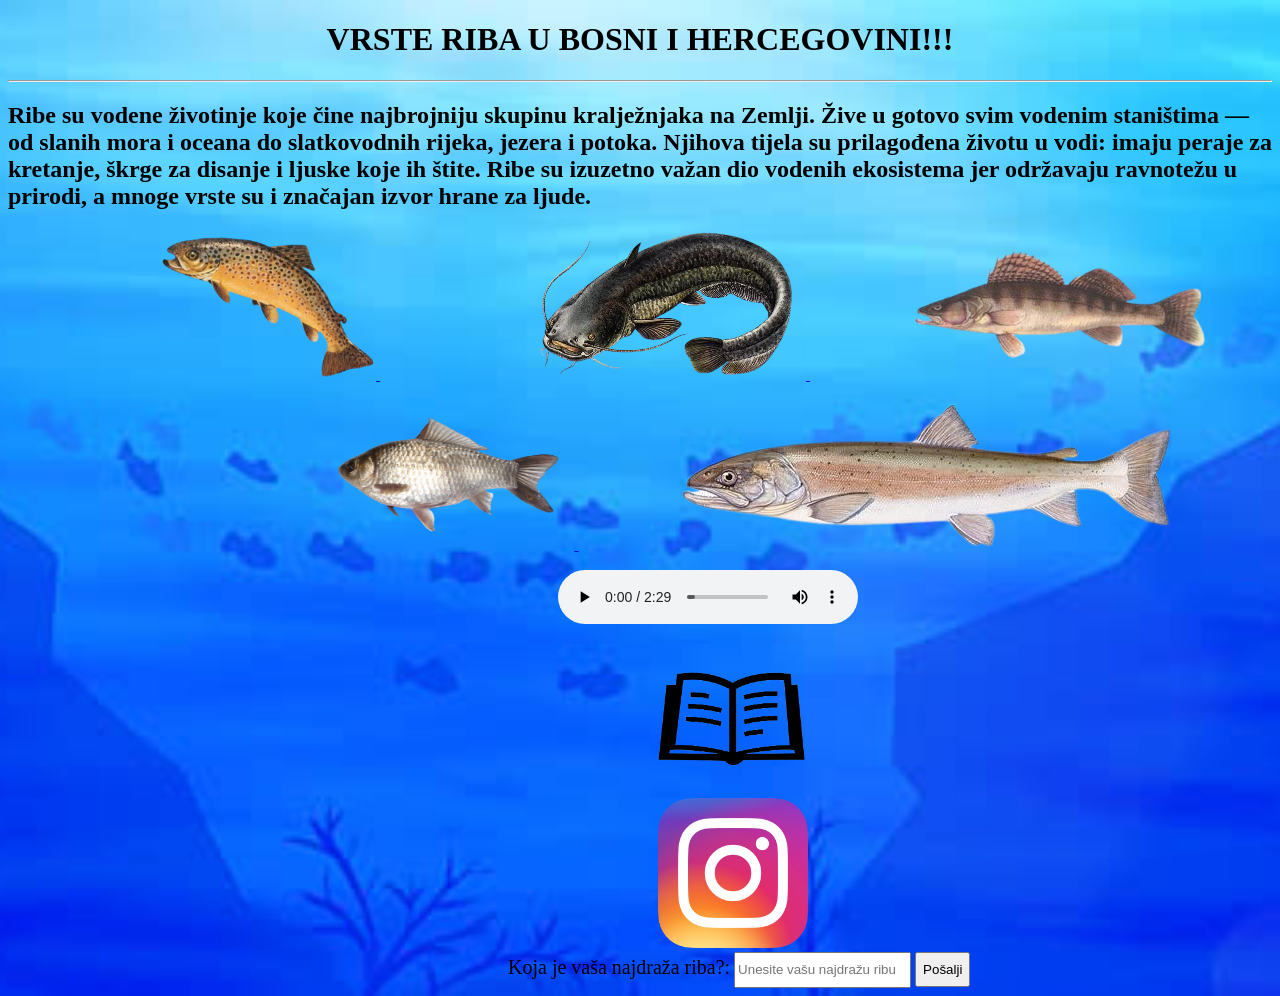
==== index.html @ c349a0e7 "Add files via upload" ====
<!DOCTYPE html>

<html>

<head>
<title>
    Darisova stranica o ribama
</title>

</head>


<body>

   <style>
    body {
      background-image: url('pngtree-the-fishes-under-the-sea-background-image_444794.jpg');
      background-size: cover;
      background-repeat: no-repeat;
      background-position: center;
    }
  </style>

  
</body>


   <h1 align="center"> VRSTE RIBA U BOSNI I HERCEGOVINI!!!</h1>
   <hr>
<h2> Ribe su vodene životinje koje čine najbrojniju skupinu kralježnjaka na Zemlji. Žive u gotovo svim vodenim staništima — od slanih mora i oceana do slatkovodnih rijeka, jezera i potoka. Njihova tijela su prilagođena životu u vodi: imaju peraje za kretanje, škrge za disanje i ljuske koje ih štite. Ribe su izuzetno važan dio vodenih ekosistema jer održavaju ravnotežu u prirodi, a mnoge vrste su i značajan izvor hrane za ljude. </h2>
<p> </p>
<p> </p>
<p style="margin-bottom: 20px;"></p>

<a href="file:///C:/Users/Benjamin/Desktop/Stranica/Pastrmka.html">
   <img style="margin-left: 150px;" src="Pastrmka1.png" height="150" title="PASTRMKA">
</a>

<a href="file:///C:/Users/Benjamin/Desktop/Stranica/Som.html">
   <img style="margin-left: 150px;" src="Som1.png" height="150" title="SOM">
</a>

   <a href="file:///C:/Users/Benjamin/Desktop/Stranica/Smuđ.html"g>
   <img style="margin-left: 100px;" src="Smuđ1.png" height="150" title="SMUĐ">
   </a>
<p> </p>
   <a href="file:///C:/Users/Benjamin/Desktop/Stranica/Babuška.html">
   <img style="margin-left: 300px;" src="Babuška1.png" height="150" title="BABUŠKA">
   </a>

      <a href="file:///C:/Users/Benjamin/Desktop/Stranica/Mladica.html">
   <img style="margin-left: 100px;" src="Mladica1.png" height="150" title="MLADICA">
   </a>

   <p></p>
<audio style="margin-left: 550px;" controls loop autoplay src="audio.mp3">  </audio>

<p></p>


<p></p>

<a href="https://fishingbooker.com/fish">
<img style="margin-left:650px;  height: 150px; font-size: 50px;" title="SVE VRSTE RIBA" src="knjiga.png.png">  </img>
</a>

<a href="https://www.instagram.com">
<img style="margin-left:650px;  height: 150px; font-size: 50px;" title="Instagram" src="Instagram_icon.png.webp">  </img>
</a>

<form>
<label style="font-size: 20px; margin-left: 500px; height: 50px;" for="riba">Koja je vaša najdraža riba?:</label>
<input style="height: 30px;" type="text" id="riba" name="riba" placeholder="Unesite vašu najdražu ribu">
<button style="height: 35px;"  type="submit" style="font-size: 20px;">Pošalji</button>
</form>


</body>


</html>
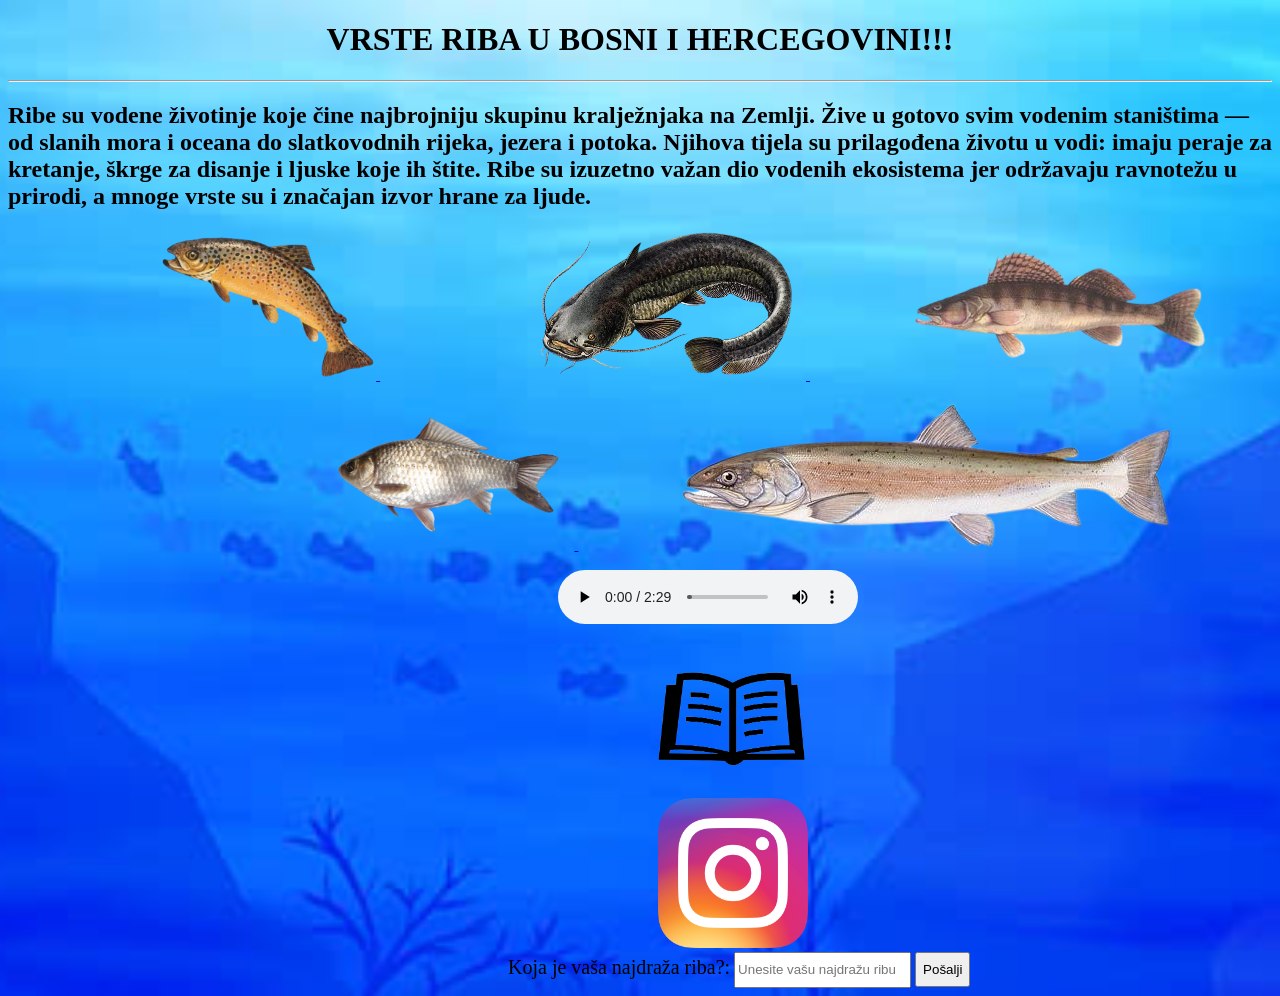
==== commit 946d9653: "Update index.html" ====
--- a/index.html
+++ b/index.html
@@ -48,7 +48,7 @@
    <img style="margin-left: 300px;" src="Babuška1.png" height="150" title="BABUŠKA">
    </a>
 
-      <a href="file:///C:/Users/Benjamin/Desktop/Stranica/Mladica.html">
+      <a href="Mladica.html">
    <img style="margin-left: 100px;" src="Mladica1.png" height="150" title="MLADICA">
    </a>
 
@@ -78,4 +78,5 @@
 </body>
 
 
-</html>+
+</html>
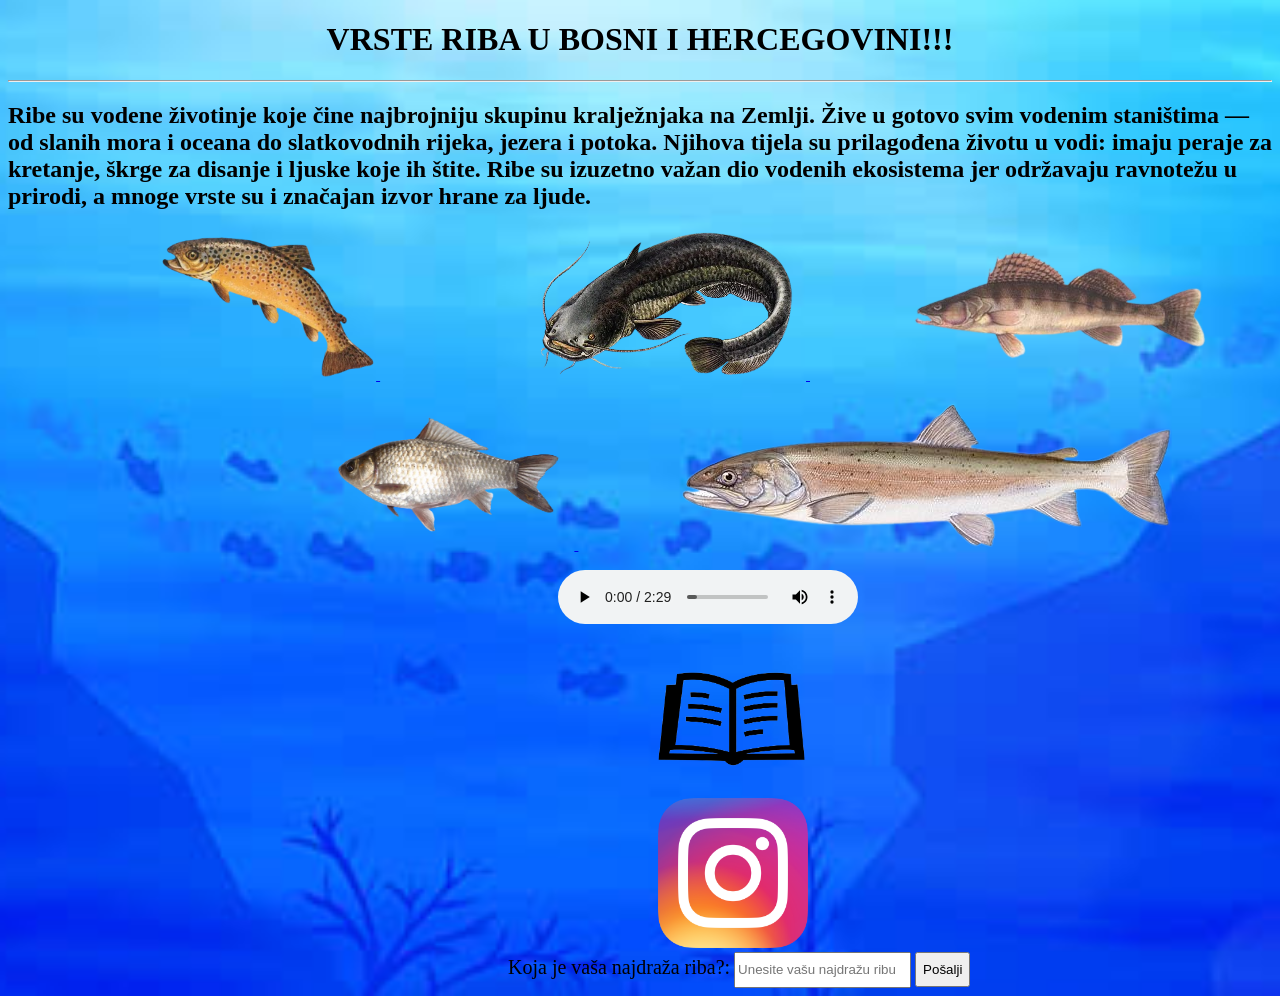
==== commit 6cfaca76: "Update index.html" ====
--- a/index.html
+++ b/index.html
@@ -48,7 +48,7 @@
    <img style="margin-left: 300px;" src="Babuška1.png" height="150" title="BABUŠKA">
    </a>
 
-      <a href="Mladica.html">
+      <a href="file:///C:/Users/Benjamin/Desktop/Stranica/Mladica.html">
    <img style="margin-left: 100px;" src="Mladica1.png" height="150" title="MLADICA">
    </a>
 
@@ -80,3 +80,4 @@
 
 
 </html>
+
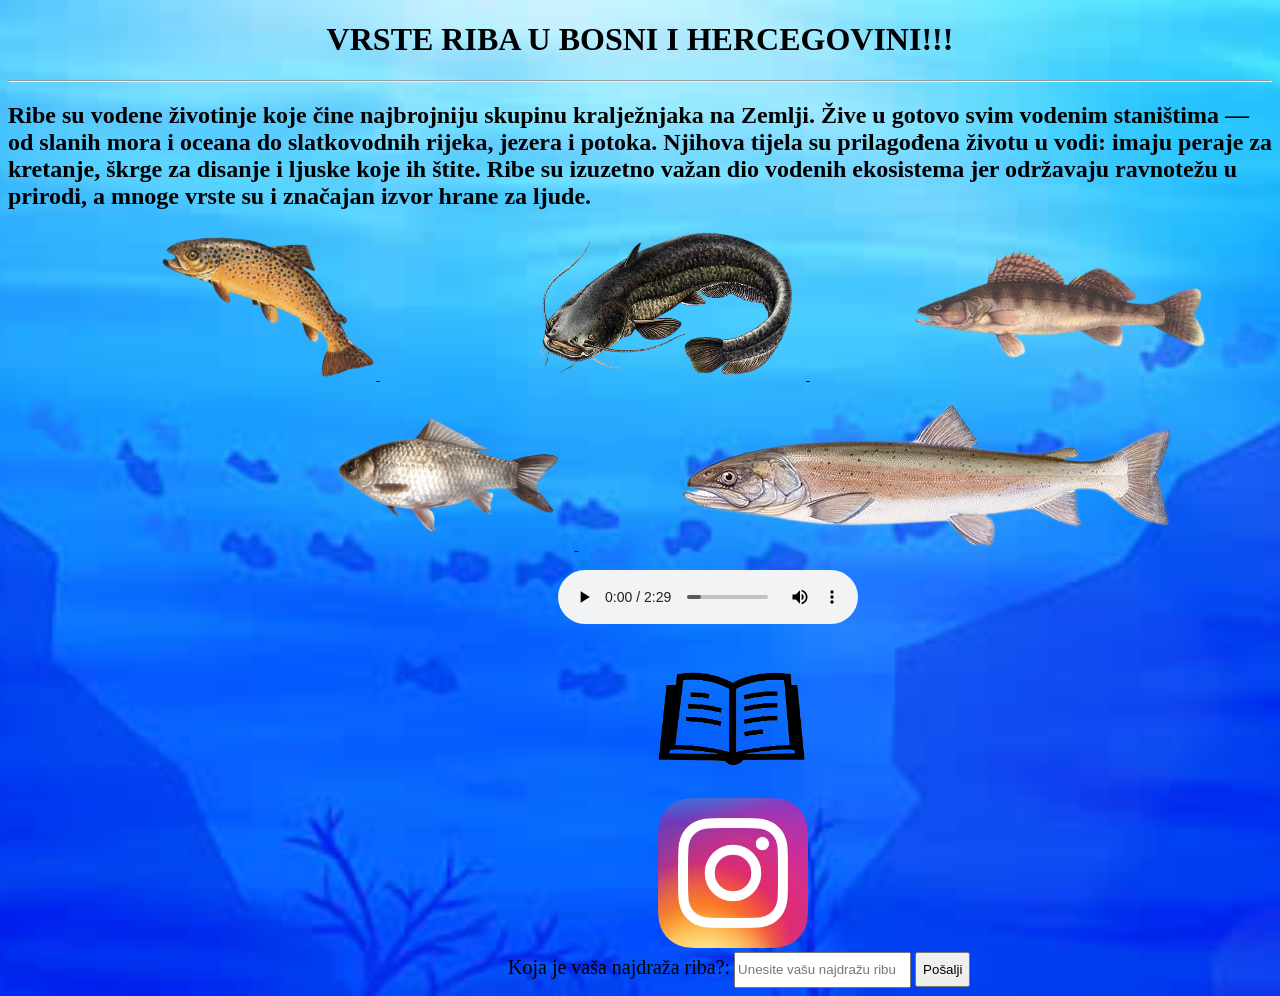
==== commit 3ef0adb0: "Update index.html 6" ====
--- a/index.html
+++ b/index.html
@@ -44,7 +44,7 @@
    <img style="margin-left: 100px;" src="Smuđ1.png" height="150" title="SMUĐ">
    </a>
 <p> </p>
-   <a href="file:///C:/Users/Benjamin/Desktop/Stranica/Babuška.html">
+   <a href="file:///C:/Users/CetvrtiDvaA/Downloads/Babu%C5%A1ka.html">
    <img style="margin-left: 300px;" src="Babuška1.png" height="150" title="BABUŠKA">
    </a>
 
@@ -81,3 +81,4 @@
 
 </html>
 
+
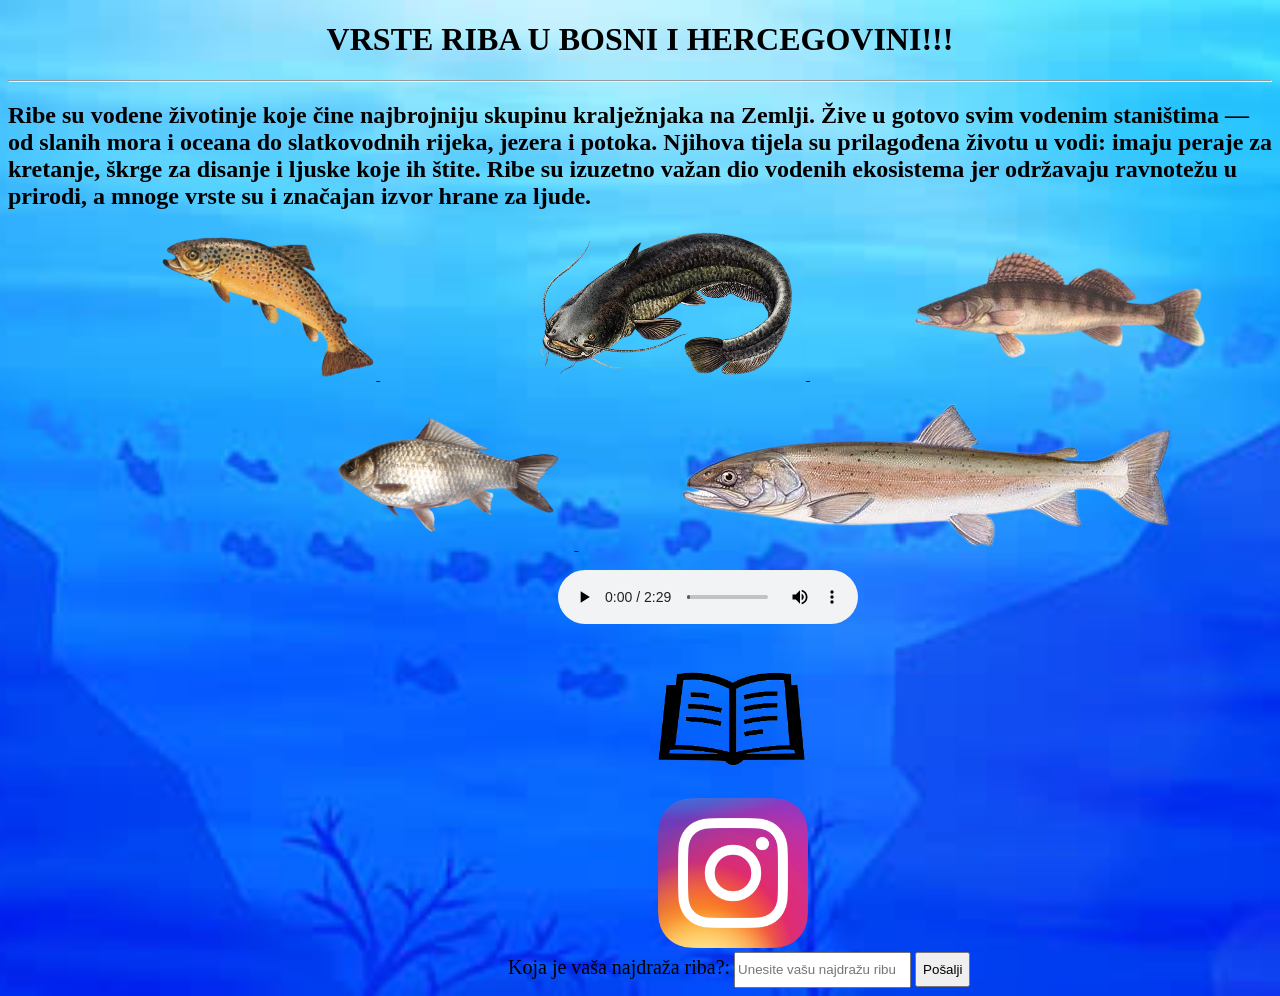
==== commit d9323404: "Update index.html erw" ====
--- a/index.html
+++ b/index.html
@@ -44,7 +44,7 @@
    <img style="margin-left: 100px;" src="Smuđ1.png" height="150" title="SMUĐ">
    </a>
 <p> </p>
-   <a href="file:///C:/Users/CetvrtiDvaA/Downloads/Babu%C5%A1ka.html">
+   <a href="file:///C:/Users/CetvrtiDvaA/Downloads/Babuška.html">
    <img style="margin-left: 300px;" src="Babuška1.png" height="150" title="BABUŠKA">
    </a>
 
@@ -82,3 +82,4 @@
 </html>
 
 
+
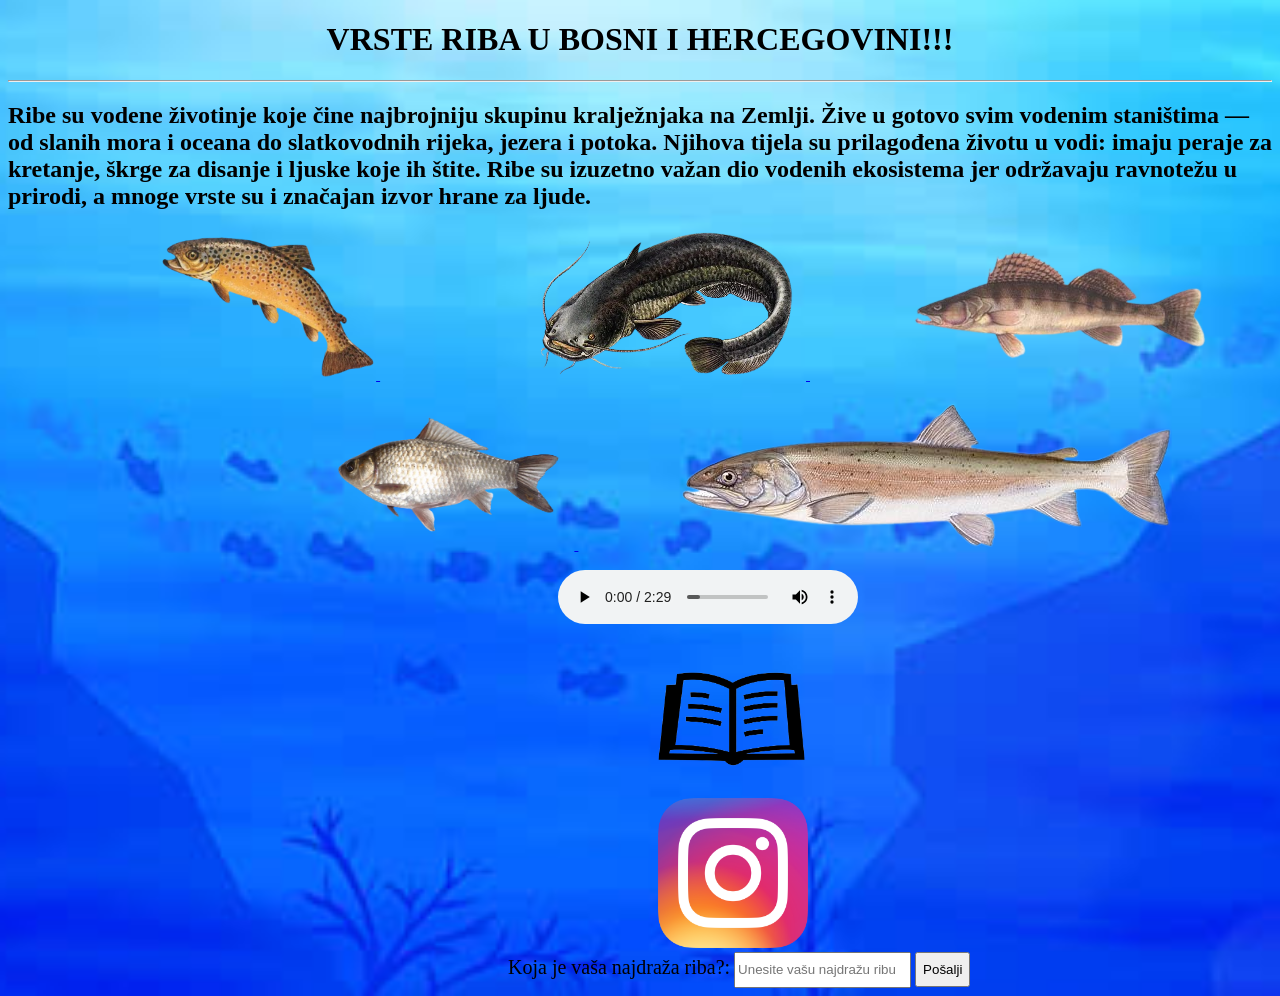
==== commit c0a2b1d3: "Update index.html" ====
--- a/index.html
+++ b/index.html
@@ -44,7 +44,7 @@
    <img style="margin-left: 100px;" src="Smuđ1.png" height="150" title="SMUĐ">
    </a>
 <p> </p>
-   <a href="file:///C:/Users/CetvrtiDvaA/Downloads/Babuška.html">
+   <a href="file:///C:/Users/CetvrtiDvaA/Downloads/Babu%C5%A1ka.html">
    <img style="margin-left: 300px;" src="Babuška1.png" height="150" title="BABUŠKA">
    </a>
 
@@ -83,3 +83,4 @@
 
 
 
+
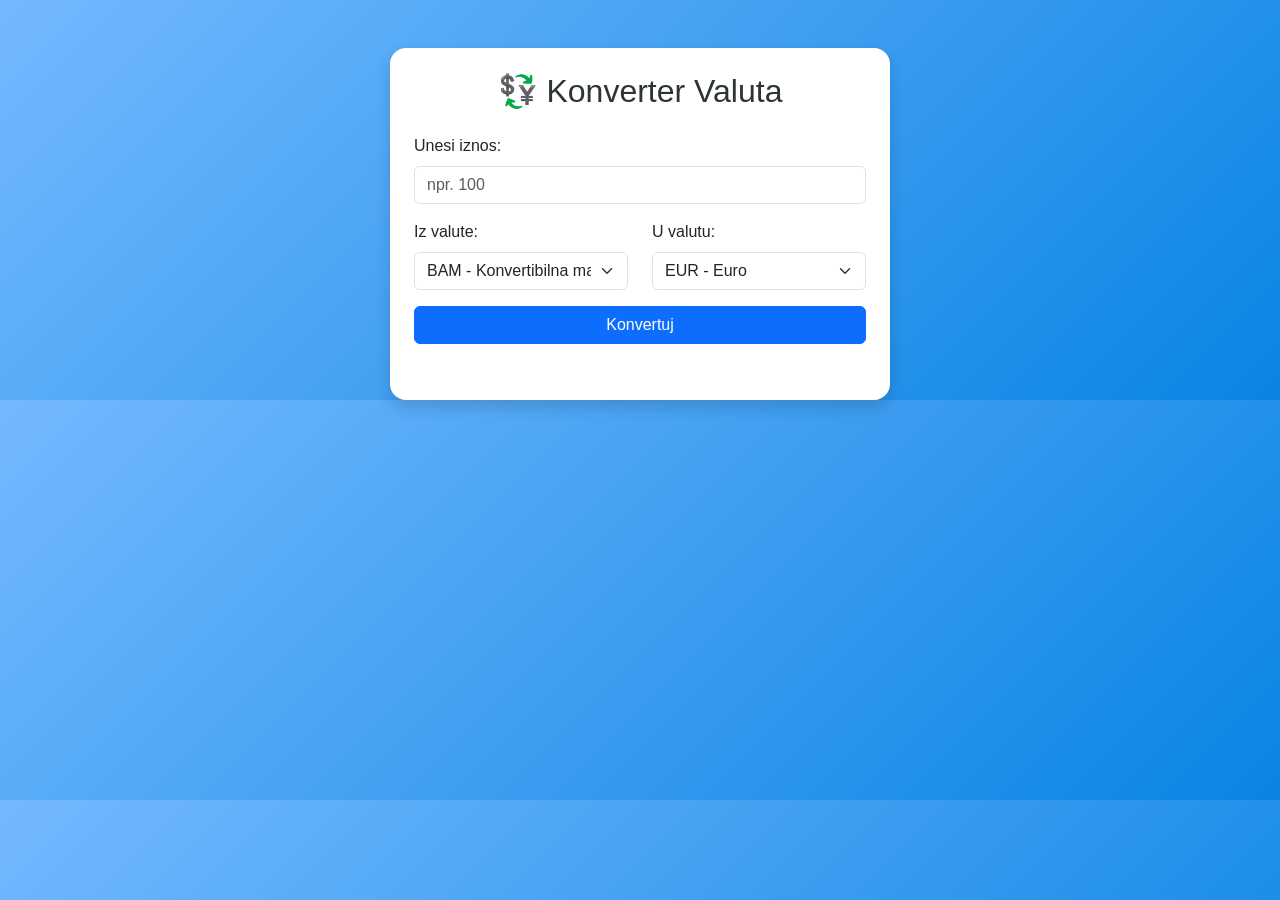
==== commit 4cfca57f: "Add files via upload" ====
--- a/index.html
+++ b/index.html
@@ -1,86 +1,52 @@
 <!DOCTYPE html>
+<html lang="bs">
+<head>
+    <meta charset="UTF-8">
+    <meta name="viewport" content="width=device-width, initial-scale=1.0">
+    <title>Konverter Valuta</title>
+    <link href="https://cdn.jsdelivr.net/npm/bootstrap@5.3.0/dist/css/bootstrap.min.css" rel="stylesheet">
+    <link rel="stylesheet" href="style.css">
+</head>
+<body>
+    <div class="container mt-5">
+        <div class="card shadow p-4 rounded-4">
+            <h2 class="text-center mb-4">💱 Konverter Valuta</h2>
+            <form id="converter-form">
+                <div class="mb-3">
+                    <label for="amount" class="form-label">Unesi iznos:</label>
+                    <input type="number" class="form-control" id="amount" placeholder="npr. 100" required>
+                </div>
 
-<html>
+                <div class="row mb-3">
+                    <div class="col">
+                        <label for="from-currency" class="form-label">Iz valute:</label>
+                        <select class="form-select" id="from-currency">
+                            <option value="BAM">BAM - Konvertibilna marka</option>
+                            <option value="EUR">EUR - Euro</option>
+                            <option value="USD">USD - Američki dolar</option>
+                            <option value="GBP">GBP - Britanska funta</option>
+                        </select>
+                    </div>
+                    <div class="col">
+                        <label for="to-currency" class="form-label">U valutu:</label>
+                        <select class="form-select" id="to-currency">
+                            <option value="EUR">EUR - Euro</option>
+                            <option value="BAM">BAM - Konvertibilna marka</option>
+                            <option value="USD">USD - Američki dolar</option>
+                            <option value="GBP">GBP - Britanska funta</option>
+                        </select>
+                    </div>
+                </div>
 
-<head>
-<title>
-    Darisova stranica o ribama
-</title>
+                <button type="submit" class="btn btn-primary w-100">Konvertuj</button>
+            </form>
 
-</head>
+            <div class="result mt-4 text-center">
+                <h4 id="result-text"></h4>
+            </div>
+        </div>
+    </div>
 
-
-<body>
-
-   <style>
-    body {
-      background-image: url('pngtree-the-fishes-under-the-sea-background-image_444794.jpg');
-      background-size: cover;
-      background-repeat: no-repeat;
-      background-position: center;
-    }
-  </style>
-
-  
+    <script src="script.js"></script>
 </body>
-
-
-   <h1 align="center"> VRSTE RIBA U BOSNI I HERCEGOVINI!!!</h1>
-   <hr>
-<h2> Ribe su vodene životinje koje čine najbrojniju skupinu kralježnjaka na Zemlji. Žive u gotovo svim vodenim staništima — od slanih mora i oceana do slatkovodnih rijeka, jezera i potoka. Njihova tijela su prilagođena životu u vodi: imaju peraje za kretanje, škrge za disanje i ljuske koje ih štite. Ribe su izuzetno važan dio vodenih ekosistema jer održavaju ravnotežu u prirodi, a mnoge vrste su i značajan izvor hrane za ljude. </h2>
-<p> </p>
-<p> </p>
-<p style="margin-bottom: 20px;"></p>
-
-<a href="file:///C:/Users/Benjamin/Desktop/Stranica/Pastrmka.html">
-   <img style="margin-left: 150px;" src="Pastrmka1.png" height="150" title="PASTRMKA">
-</a>
-
-<a href="file:///C:/Users/Benjamin/Desktop/Stranica/Som.html">
-   <img style="margin-left: 150px;" src="Som1.png" height="150" title="SOM">
-</a>
-
-   <a href="file:///C:/Users/Benjamin/Desktop/Stranica/Smuđ.html"g>
-   <img style="margin-left: 100px;" src="Smuđ1.png" height="150" title="SMUĐ">
-   </a>
-<p> </p>
-   <a href="file:///C:/Users/CetvrtiDvaA/Downloads/Babu%C5%A1ka.html">
-   <img style="margin-left: 300px;" src="Babuška1.png" height="150" title="BABUŠKA">
-   </a>
-
-      <a href="file:///C:/Users/Benjamin/Desktop/Stranica/Mladica.html">
-   <img style="margin-left: 100px;" src="Mladica1.png" height="150" title="MLADICA">
-   </a>
-
-   <p></p>
-<audio style="margin-left: 550px;" controls loop autoplay src="audio.mp3">  </audio>
-
-<p></p>
-
-
-<p></p>
-
-<a href="https://fishingbooker.com/fish">
-<img style="margin-left:650px;  height: 150px; font-size: 50px;" title="SVE VRSTE RIBA" src="knjiga.png.png">  </img>
-</a>
-
-<a href="https://www.instagram.com">
-<img style="margin-left:650px;  height: 150px; font-size: 50px;" title="Instagram" src="Instagram_icon.png.webp">  </img>
-</a>
-
-<form>
-<label style="font-size: 20px; margin-left: 500px; height: 50px;" for="riba">Koja je vaša najdraža riba?:</label>
-<input style="height: 30px;" type="text" id="riba" name="riba" placeholder="Unesite vašu najdražu ribu">
-<button style="height: 35px;"  type="submit" style="font-size: 20px;">Pošalji</button>
-</form>
-
-
-</body>
-
-
-
 </html>
-
-
-
-
--- a/style.css
+++ b/style.css
@@ -0,0 +1,21 @@
+body {
+    background: linear-gradient(135deg, #74b9ff, #0984e3);
+    font-family: 'Segoe UI', sans-serif;
+    color: #333;
+}
+
+.card {
+    max-width: 500px;
+    margin: 0 auto;
+    background: #fff;
+    border: none;
+}
+
+h2 {
+    color: #2d3436;
+}
+
+.result h4 {
+    color: #0984e3;
+    font-weight: bold;
+}
